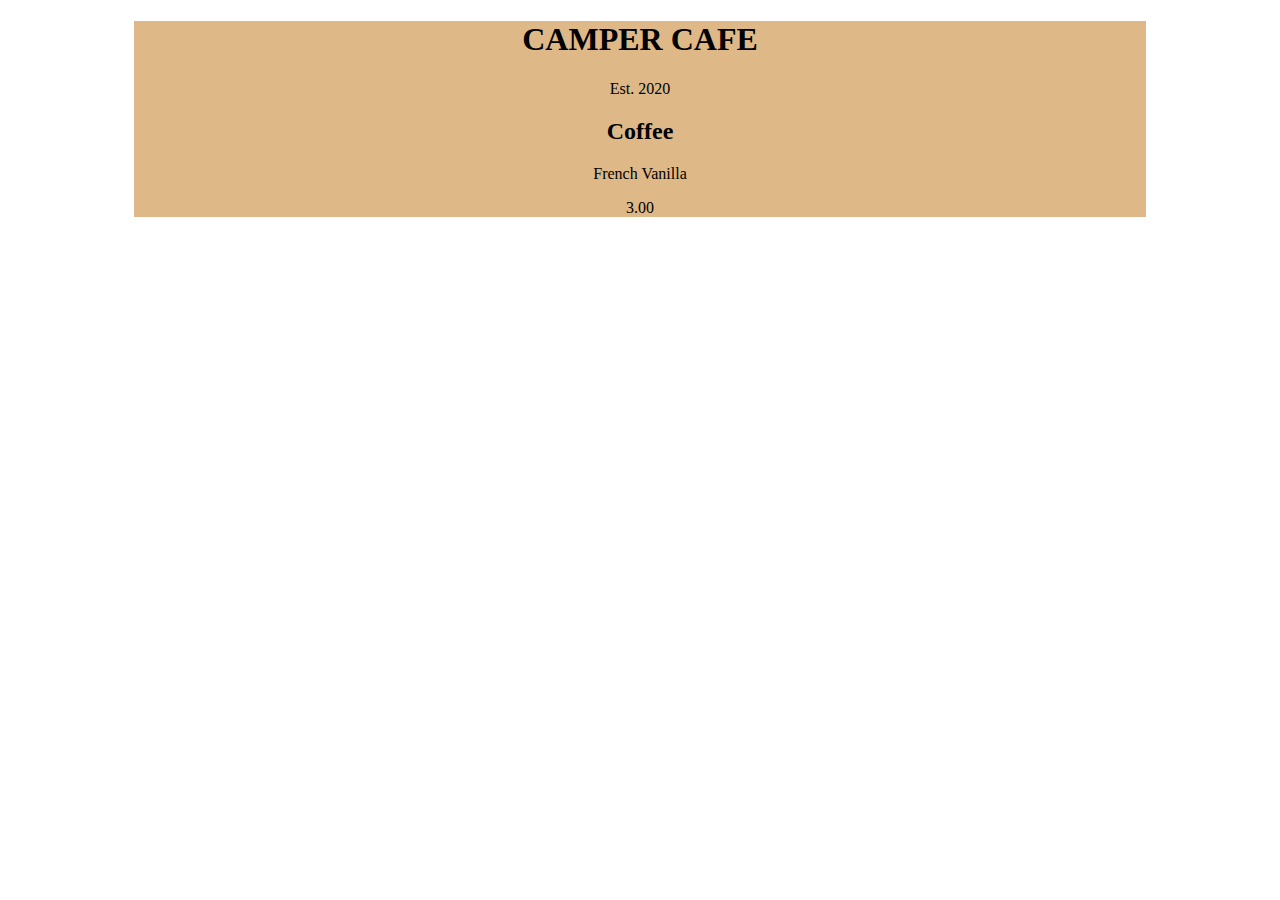
==== src/cafeMenu/index.html @ d203518e "⚡ Lesson 23 - 30" ====
<!DOCTYPE html>
<html lang="en">

    <head>

        <title>Cafe Menu</title>

        <meta charset="UTF-8">
        <meta name="viewport" content="width=device-width, initial-scale=1.0">
        
        <link rel="stylesheet" href="./styles.css">

    </head>

    <body>

        <div class="menu">

            <h1>CAMPER CAFE</h1>
            <p>Est. 2020</p>

            <section>
                
                <h2>Coffee</h2>

                <article>
                    <p>French Vanilla</p>   
                    <p>3.00</p>   
                </article>

            </section>

            <section>

            </section>

        </div>

    </body>

</html>

<!-- Step 23 -->
---- src/cafeMenu/styles.css ----
body {
    background-image: url(https://cdn.freecodecamp.org/curriculum/css-cafe/beans.jpg);
}
h1, h2, p {
    text-align: center;
}

.menu {
    width: 80%;
    background-color: burlywood;
    margin-left: auto;
    margin-right: auto;
}
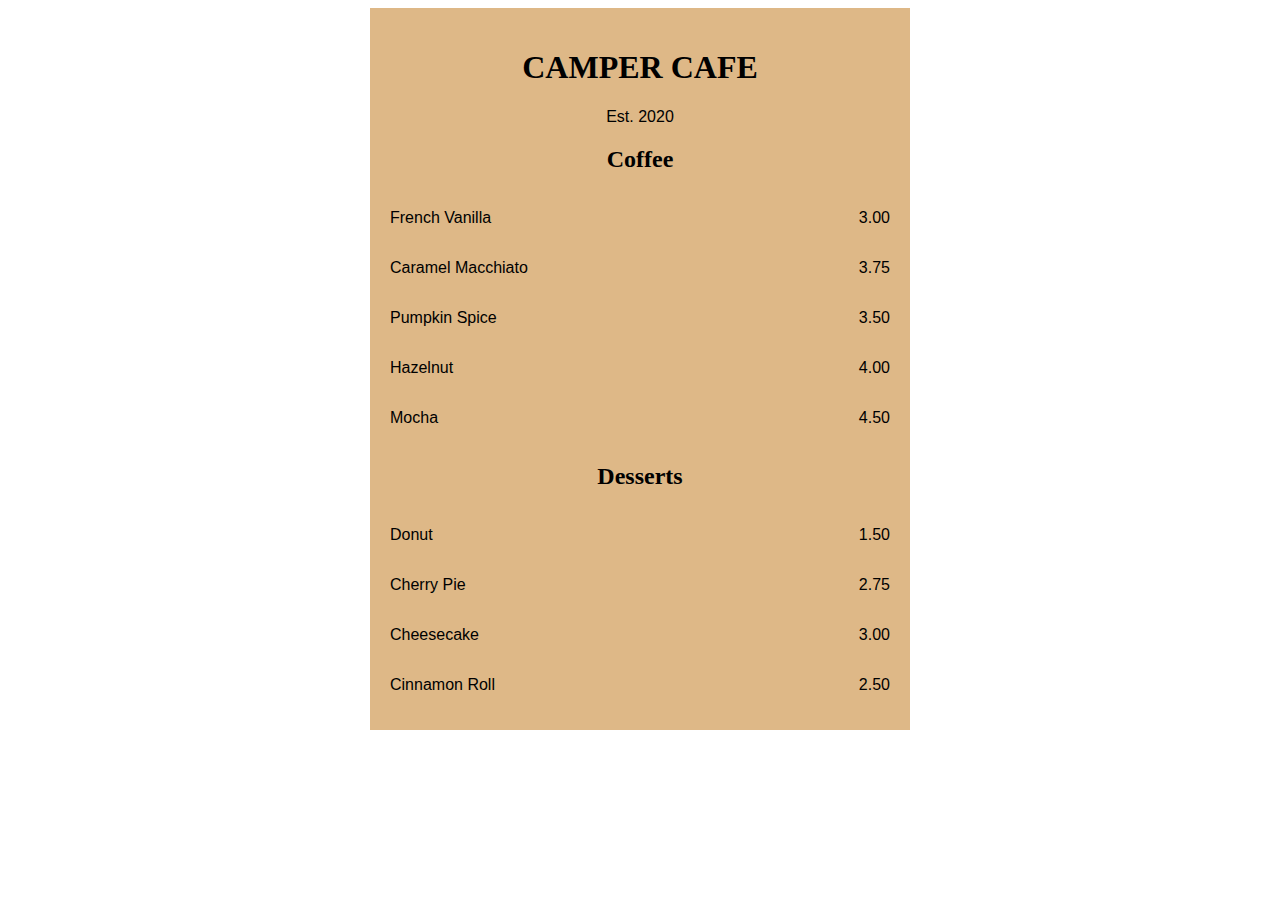
==== commit 0b03b603: "⚡ Lesson 51 - 60" ====
--- a/src/cafeMenu/index.html
+++ b/src/cafeMenu/index.html
@@ -19,18 +19,44 @@
             <h1>CAMPER CAFE</h1>
             <p>Est. 2020</p>
 
-            <section>
+            <section> 
                 
                 <h2>Coffee</h2>
 
-                <article>
-                    <p>French Vanilla</p>   
-                    <p>3.00</p>   
+                <article class="item">
+                    <p class="flavor">French Vanilla</p><p class="price">3.00</p>   
+                </article>
+                <article class="item">
+                    <p class="flavor">Caramel Macchiato</p><p class="price">3.75</p>   
+                </article>
+                <article class="item">
+                    <p class="flavor">Pumpkin Spice</p><p class="price">3.50</p>   
+                </article>
+                <article class="item">
+                    <p class="flavor">Hazelnut</p><p class="price">4.00</p>   
+                </article>
+                <article class="item">
+                    <p class="flavor">Mocha</p><p class="price">4.50</p>   
                 </article>
 
             </section>
 
             <section>
+
+                <h2>Desserts</h2>
+
+                <article class="item">
+                    <p class="dessert">Donut</p><p class="price">1.50</p>
+                </article>
+                <article class="item">
+                    <p class="dessert">Cherry Pie</p><p class="price">2.75</p>
+                </article>
+                <article class="item">
+                    <p class="dessert">Cheesecake</p><p class="price">3.00</p>
+                </article>
+                <article class="item">
+                    <p class="dessert">Cinnamon Roll</p><p class="price">2.50</p>
+                </article>
 
             </section>
 
@@ -40,4 +66,4 @@
 
 </html>
 
-<!-- Step 23 -->
+<!-- Step 51 -->
--- a/src/cafeMenu/styles.css
+++ b/src/cafeMenu/styles.css
@@ -1,9 +1,13 @@
 
 body {
     background-image: url(https://cdn.freecodecamp.org/curriculum/css-cafe/beans.jpg);
+    font-family: sans-serif;
 }
 h1, h2, p {
     text-align: center;
+}
+h1, h2 {
+    font-family: Impact, Haettenschweiler, 'Arial Narrow Bold', serif;
 }
 
 .menu {
@@ -11,4 +15,21 @@
     background-color: burlywood;
     margin-left: auto;
     margin-right: auto;
+    padding: 20px;
+    max-width: 500px;
 }
+.established {
+    font-style: italic;
+}
+
+.flavor, .dessert {
+    text-align: left;
+    width: 75%;
+}
+.price {
+    text-align: right;
+    width: 25%;
+}
+.item p {
+    display: inline-block;
+}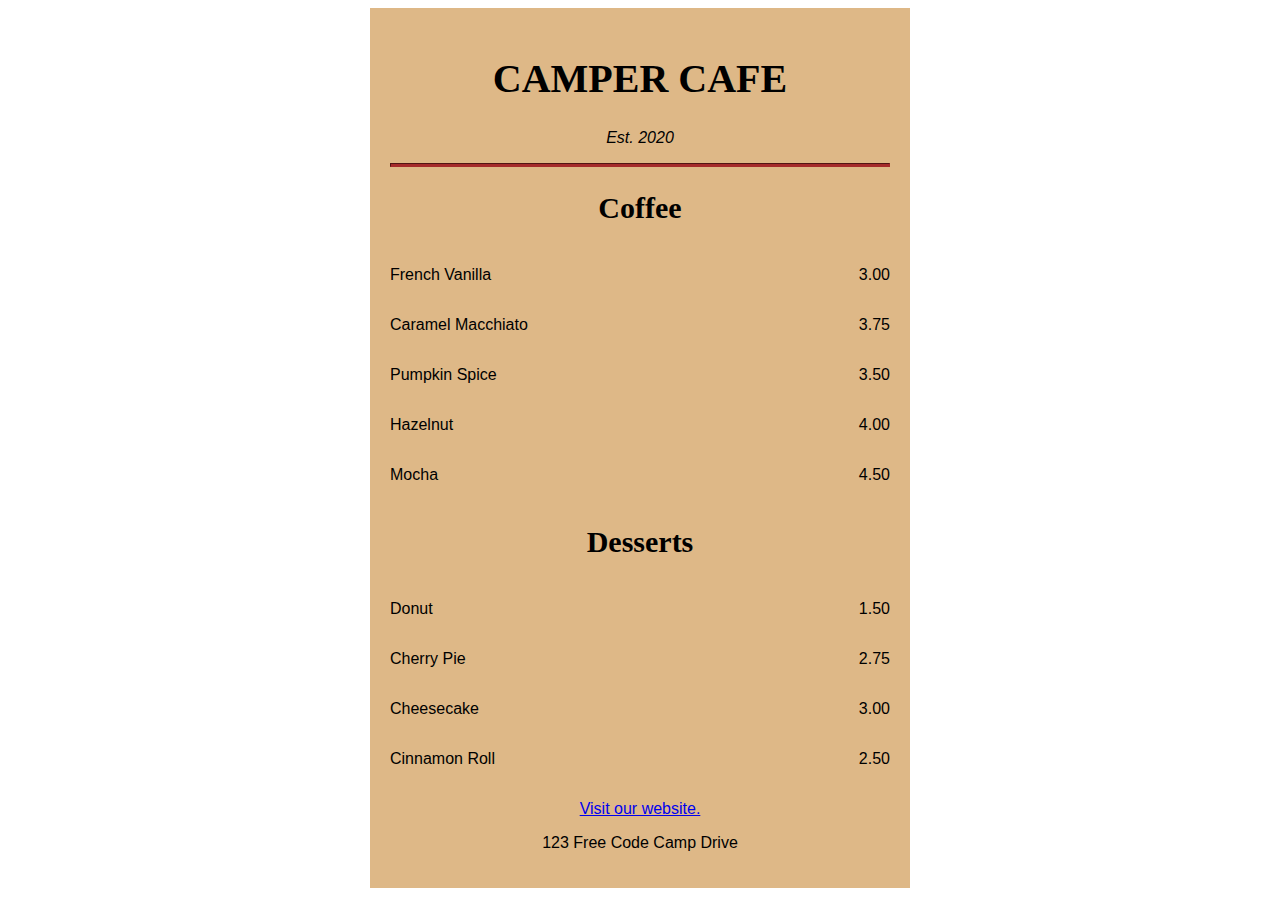
==== commit 6dbc00f6: "⚡ Lesson 61 - 70" ====
--- a/src/cafeMenu/index.html
+++ b/src/cafeMenu/index.html
@@ -16,49 +16,60 @@
 
         <div class="menu">
 
-            <h1>CAMPER CAFE</h1>
-            <p>Est. 2020</p>
+            <main>
 
-            <section> 
+                <h1>CAMPER CAFE</h1>
+                <p class="established">Est. 2020</p>
                 
-                <h2>Coffee</h2>
+                <hr>
 
-                <article class="item">
-                    <p class="flavor">French Vanilla</p><p class="price">3.00</p>   
-                </article>
-                <article class="item">
-                    <p class="flavor">Caramel Macchiato</p><p class="price">3.75</p>   
-                </article>
-                <article class="item">
-                    <p class="flavor">Pumpkin Spice</p><p class="price">3.50</p>   
-                </article>
-                <article class="item">
-                    <p class="flavor">Hazelnut</p><p class="price">4.00</p>   
-                </article>
-                <article class="item">
-                    <p class="flavor">Mocha</p><p class="price">4.50</p>   
-                </article>
+                <section> 
+                    
+                    <h2>Coffee</h2>
 
-            </section>
+                    <article class="item">
+                        <p class="flavor">French Vanilla</p><p class="price">3.00</p>   
+                    </article>
+                    <article class="item">
+                        <p class="flavor">Caramel Macchiato</p><p class="price">3.75</p>   
+                    </article>
+                    <article class="item">
+                        <p class="flavor">Pumpkin Spice</p><p class="price">3.50</p>   
+                    </article>
+                    <article class="item">
+                        <p class="flavor">Hazelnut</p><p class="price">4.00</p>   
+                    </article>
+                    <article class="item">
+                        <p class="flavor">Mocha</p><p class="price">4.50</p>   
+                    </article>
 
-            <section>
+                </section>
 
-                <h2>Desserts</h2>
+                <section>
 
-                <article class="item">
-                    <p class="dessert">Donut</p><p class="price">1.50</p>
-                </article>
-                <article class="item">
-                    <p class="dessert">Cherry Pie</p><p class="price">2.75</p>
-                </article>
-                <article class="item">
-                    <p class="dessert">Cheesecake</p><p class="price">3.00</p>
-                </article>
-                <article class="item">
-                    <p class="dessert">Cinnamon Roll</p><p class="price">2.50</p>
-                </article>
+                    <h2>Desserts</h2>
 
-            </section>
+                    <article class="item">
+                        <p class="dessert">Donut</p><p class="price">1.50</p>
+                    </article>
+                    <article class="item">
+                        <p class="dessert">Cherry Pie</p><p class="price">2.75</p>
+                    </article>
+                    <article class="item">
+                        <p class="dessert">Cheesecake</p><p class="price">3.00</p>
+                    </article>
+                    <article class="item">
+                        <p class="dessert">Cinnamon Roll</p><p class="price">2.50</p>
+                    </article>
+
+                </section>
+
+            </main>
+
+            <footer>
+                <p><a href="https://freecodecamp.org" target="_blank">Visit our website.</a></p>
+                <p>123 Free Code Camp Drive</p>
+            </footer>
 
         </div>
 
@@ -66,4 +77,4 @@
 
 </html>
 
-<!-- Step 51 -->
+<!-- Step 61 -->
--- a/src/cafeMenu/styles.css
+++ b/src/cafeMenu/styles.css
@@ -8,6 +8,18 @@
 }
 h1, h2 {
     font-family: Impact, Haettenschweiler, 'Arial Narrow Bold', serif;
+}
+h1 {
+    font-size: 40px;
+}
+h2 {
+    font-size: 30px;
+}
+
+hr {
+    height: 2px;
+    background-color: brown;
+    border-color: brown;
 }
 
 .menu {
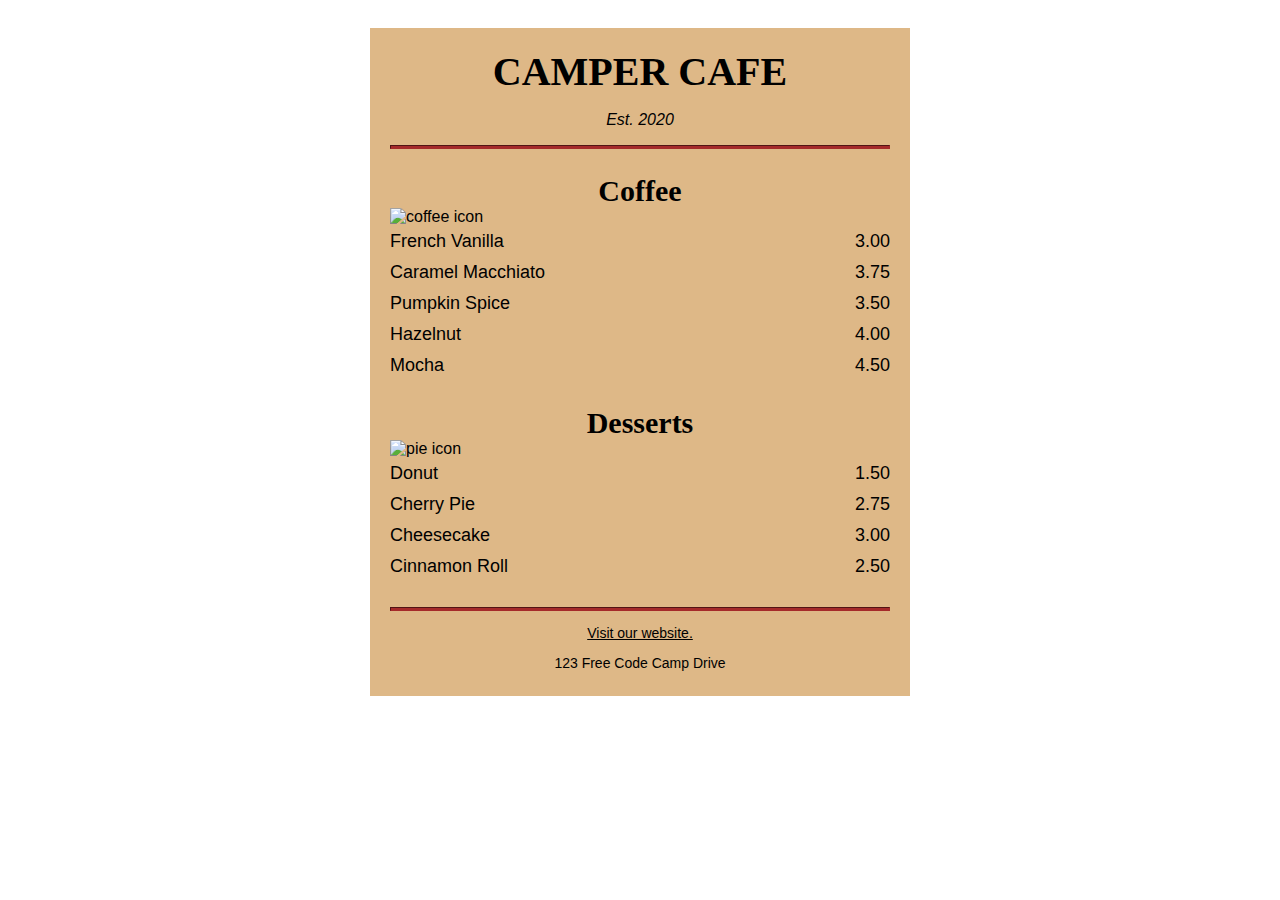
==== commit aeba4708: "💥 Completed "Learn Basic CSS by Building a Cafe Menu" course" ====
--- a/src/cafeMenu/index.html
+++ b/src/cafeMenu/index.html
@@ -26,6 +26,9 @@
                 <section> 
                     
                     <h2>Coffee</h2>
+                    <img
+                    src="https://cdn.freecodecamp.org/curriculum/css-cafe/coffee.jpg"
+                    alt="coffee icon">
 
                     <article class="item">
                         <p class="flavor">French Vanilla</p><p class="price">3.00</p>   
@@ -48,6 +51,9 @@
                 <section>
 
                     <h2>Desserts</h2>
+                    <img
+                    src="https://cdn.freecodecamp.org/curriculum/css-cafe/pie.jpg"
+                    alt="pie icon">
 
                     <article class="item">
                         <p class="dessert">Donut</p><p class="price">1.50</p>
@@ -65,10 +71,12 @@
                 </section>
 
             </main>
+            
+            <hr class="bottom-line">
 
             <footer>
                 <p><a href="https://freecodecamp.org" target="_blank">Visit our website.</a></p>
-                <p>123 Free Code Camp Drive</p>
+                <p class="address">123 Free Code Camp Drive</p>
             </footer>
 
         </div>
@@ -77,4 +85,4 @@
 
 </html>
 
-<!-- Step 61 -->
+<!-- Step 81 -->
--- a/src/cafeMenu/styles.css
+++ b/src/cafeMenu/styles.css
@@ -2,6 +2,7 @@
 body {
     background-image: url(https://cdn.freecodecamp.org/curriculum/css-cafe/beans.jpg);
     font-family: sans-serif;
+    padding: 20px;
 }
 h1, h2, p {
     text-align: center;
@@ -10,6 +11,8 @@
     font-family: Impact, Haettenschweiler, 'Arial Narrow Bold', serif;
 }
 h1 {
+    margin-top: 0;
+    margin-bottom: 15px;
     font-size: 40px;
 }
 h2 {
@@ -20,6 +23,12 @@
     height: 2px;
     background-color: brown;
     border-color: brown;
+}
+img {
+    display: block;
+    margin-left: auto;
+    margin-right: auto;
+    margin-top: -25px;
 }
 
 .menu {
@@ -34,6 +43,10 @@
     font-style: italic;
 }
 
+.bottom-line {
+    margin-top: 25px;
+}
+
 .flavor, .dessert {
     text-align: left;
     width: 75%;
@@ -43,5 +56,31 @@
     width: 25%;
 }
 .item p {
+    font-size: 18px;
     display: inline-block;
+    margin-top: 5px;
+    margin-bottom: 5px;
+}
+
+/* FOOTER */
+
+footer {
+    font-size: 14px;
+}
+
+.address {
+    margin-bottom: 5px;
+}
+
+a {
+    color: black;
+}
+a:visited {
+    color: black;
+}
+a:hover {
+    color: brown;
+}
+a:active {
+    color: brown;
 }